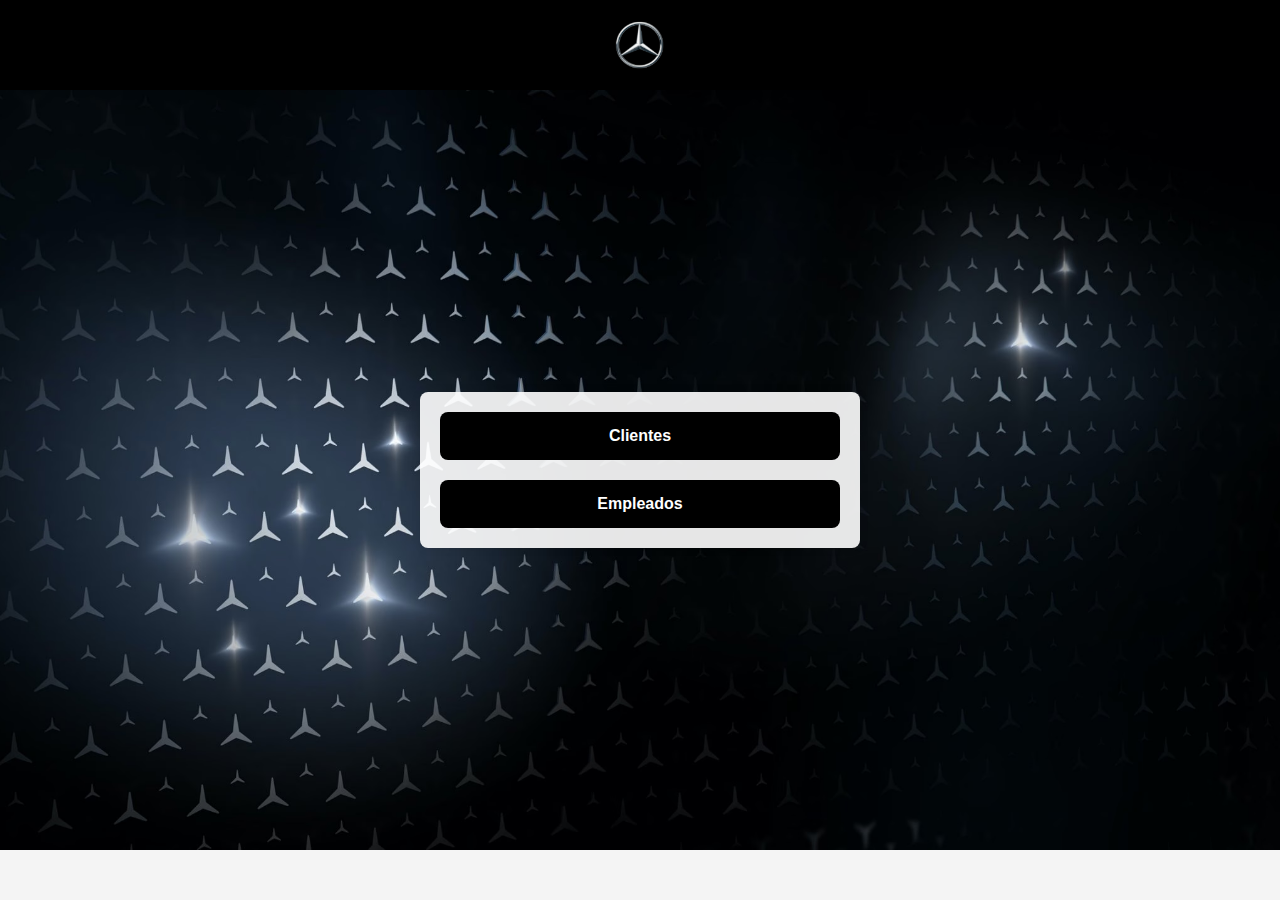
==== index.html @ b1d98b9a "Add files via upload" ====
<!DOCTYPE html>
<html lang="es">
<head>
    <meta charset="UTF-8">
    <meta name="viewport" content="width=device-width, initial-scale=1.0">
    <title>Tienda en Línea</title>
    <link rel="stylesheet" href="/pagina/css/servidor.css">
</head>
<body>
    <header>
        <img src="/pagina/imagenes/logo_pagina.jpg" alt="Logo de la empresa" class="logo">
    </header>
    
    <main>
        <div class="contenedor-botones">
            <a href="http://localhost/pagina/html/login.html" class="boton">Clientes</a>
            <a href="http://localhost/pagina/html/empleados.html" class="boton">Empleados</a>
        </div>
    </main>
</body>
</html>
---- pagina/css/servidor.css ----
/* inicio.css */

/* Reseteo de margen y padding */
body, html {
    margin: 0;
    padding: 0;
    box-sizing: border-box;
}

/* Estilos globales */
body {
    font-family: Arial, sans-serif;
    background-color: #f4f4f4;
}

/* Estilos para el header */
header {
    background-color: #000;
    text-align: center;
    padding: 20px;
}

/* Logo en el header */
header .logo {
    height: 50px;
    vertical-align: middle;
}

/* Estilos para el main */
main {
    display: flex;
    justify-content: center;
    align-items: center;
    min-height: 80vh;
    background-image: url('/pagina/imagenes/logo_m.jpg');
    background-size: cover;
    background-position: center;
    padding: 20px;
}

/* Contenedor de botones */
.contenedor-botones {
    display: flex;
    flex-direction: column;
    gap: 20px;
    background-color: rgba(255, 255, 255, 0.9);
    padding: 20px;
    border-radius: 8px;
    box-shadow: 0 0 10px rgba(0, 0, 0, 0.1);
    max-width: 400px; /* Limita el ancho máximo del contenedor */
    width: 100%; /* Se asegura de que ocupe el 100% del ancho disponible */
}

/* Botones */
.boton {
    padding: 15px 30px;
    border: none;
    background-color: #000;
    color: white;
    font-weight: bold;
    text-decoration: none;
    text-align: center;
    border-radius: 8px;
    transition: background-color 0.3s, transform 0.3s;
    display: block; /* Asegura que el botón ocupe todo el ancho del contenedor */
}

.boton:hover {
    background-color: #444;
    transform: scale(1.05);
}

.boton:active {
    background-color: #666;
    transform: scale(1);
}

/* Ajustes responsivos */
@media (max-width: 576px) {
    /* Para pantallas muy pequeñas, ajusta el padding del contenedor de botones */
    .contenedor-botones {
        padding: 10px;
    }

    .boton {
        padding: 10px 20px;
    }
}
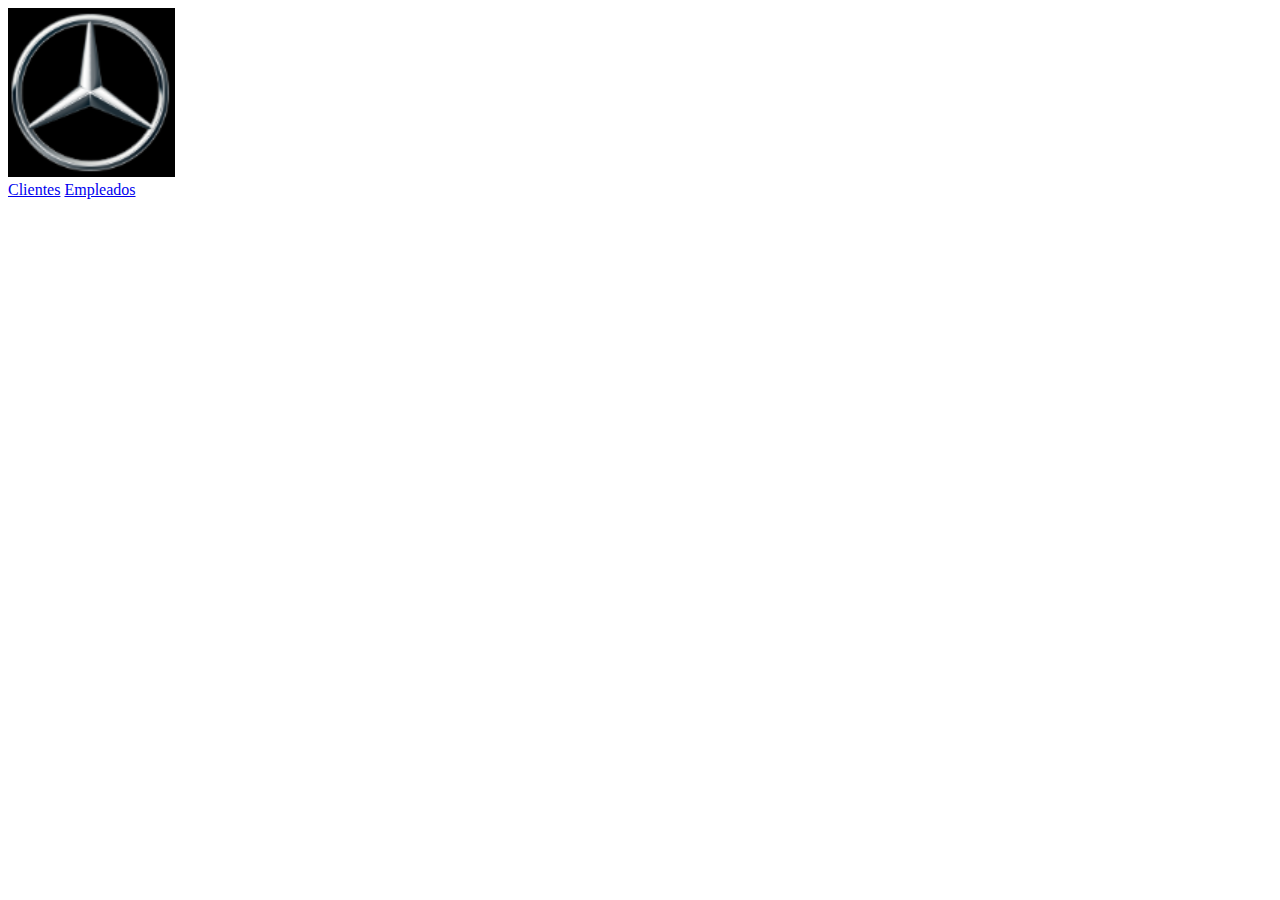
==== commit e097694b: "Update index.html" ====
--- a/index.html
+++ b/index.html
@@ -4,7 +4,7 @@
     <meta charset="UTF-8">
     <meta name="viewport" content="width=device-width, initial-scale=1.0">
     <title>Tienda en Línea</title>
-    <link rel="stylesheet" href="/pagina/css/servidor.css">
+    <link rel="stylesheet" href="/css/servidor.css">
 </head>
 <body>
     <header>
@@ -13,8 +13,8 @@
     
     <main>
         <div class="contenedor-botones">
-            <a href="http://localhost/pagina/html/login.html" class="boton">Clientes</a>
-            <a href="http://localhost/pagina/html/empleados.html" class="boton">Empleados</a>
+            <a href="pagina/html/login.html" class="boton">Clientes</a>
+            <a href="pagina/html/empleados.html" class="boton">Empleados</a>
         </div>
     </main>
 </body>
